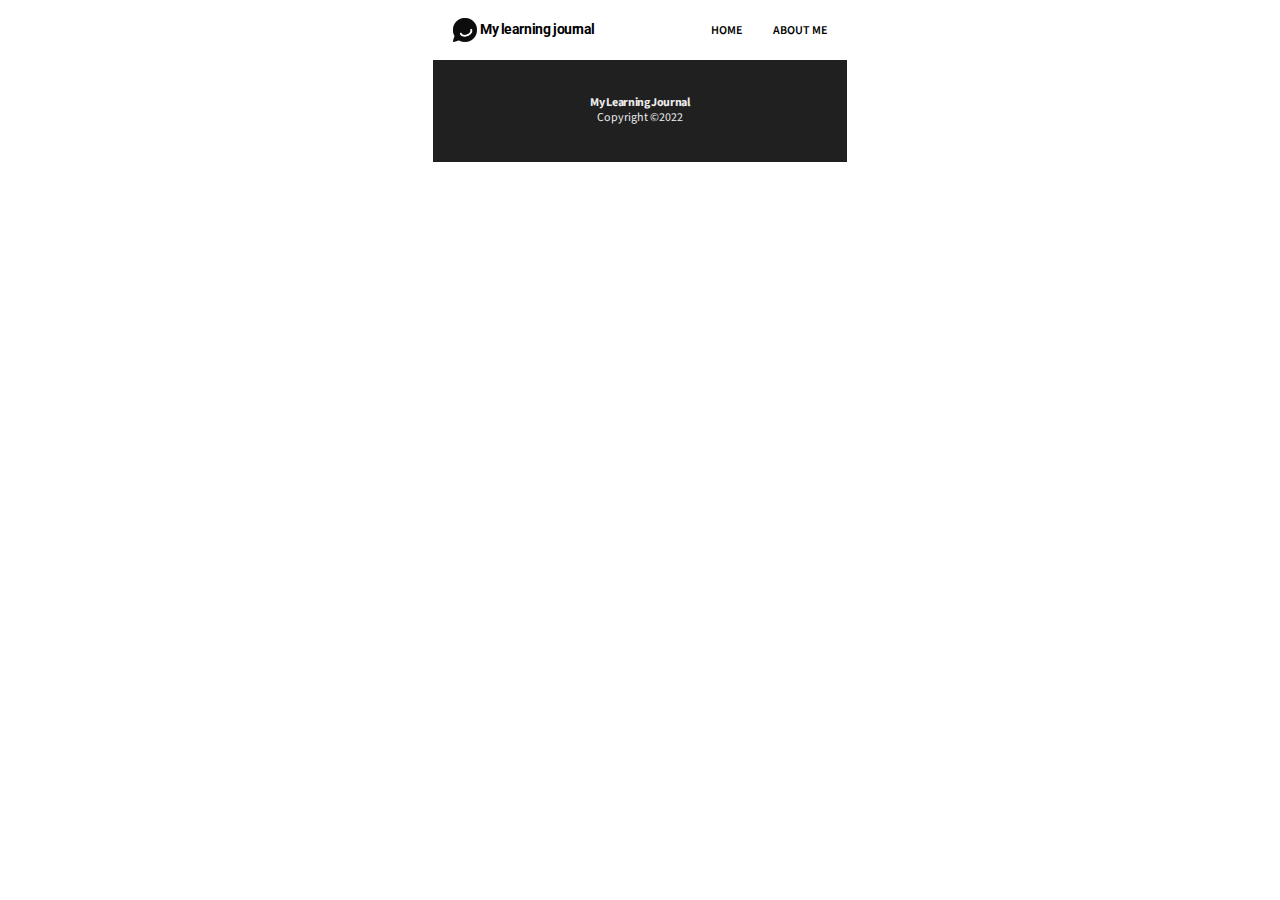
==== about.html @ 5cd8b5d0 "added include feature (new css&js files); refactored style.css; added new html pages" ====
<!DOCTYPE html>
<html lang="en">
<head>
    <meta charset="UTF-8">
    <meta name="viewport" content="width=device-width, initial-scale=1.0">
    <link rel="stylesheet" href="./css/include.css">
    <link rel="stylesheet" href="./css/style.css">
    <title>Learning Journal: About me</title>
</head>
<body>
    
    <header></header>

    <footer></footer>

    <script src="./js/include.js"></script>
</body>
</html>
---- css/include.css ----
/* Header */

header {
    padding: 1.125em 1.25em;
}

.header__nav {
    justify-content: space-between;
}

.header__nav__logo-box,
.header__nav__link-box {
    align-items: center;
}

.header__nav__logo-box img {
    margin-right: 0.1875em;
    max-width: 24px;
}

.header__nav__link-box ul {
    min-height: 1.5em;
}

.header__nav__logo-box h1 {
    font-family: Roboto;
    font-size: 0.875rem;
    letter-spacing: -0.03em;
}

.header__nav__link-box ul li {
    margin-left: 1.9375em;
}

.header__nav__link-box ul li a {
    font-size: 0.75rem;
    font-weight: 600;
    text-transform: uppercase;
}

/* Footer */

footer {
    display: flex;
    flex-direction: column;
    align-items: center;
    justify-content: center;
    background: #202020;
    color: #ECECEC;
    padding: 2.3125em 0;
}

.footer__heading, .footer__desc {
    font-size: 0.75rem;
}

.footer__heading {
    line-height: 1.08;
    letter-spacing: -0.03em;
}

.footer__desc {
    line-height: 1.25;
}
---- css/style.css ----
@import url('https://fonts.googleapis.com/css2?family=Roboto:wght@700&family=Source+Sans+Pro:wght@400;600;700&display=swap');

* {
    margin: 0;
    padding: 0;
    box-sizing: border-box;
    font-family: Source Sans Pro;
    font-weight: 400;
}

body {
    margin: 0 auto;
    max-width: 414px;
}

ul {
    list-style-type: none;
}

a {
    color: #000;
    text-decoration: none;
}

h1, h2, h2 a, h3 {
    font-weight: 700;
}

/* Misc */

.flex {
    display: flex;
}

.lh1-25 {
    line-height: 1.25;
}

/* Main */

main {
    flex-direction: column;
}

.featured {
    background: url("../img/laptop-with-a-lamp.jpg") center center / cover no-repeat;
    display: grid;
    grid-template: 1.5em 1fr 1fr 0.5em 1fr 2em / 1.25em 1fr 2fr 1.25em;
    grid-template-areas:
        ". . . ."
        ". featured-date . ."
        ". featured-heading featured-heading ."
        ". . . ."
        ". featured-desc featured-desc ."
        ". . . ."
    ;

    margin-bottom: 1.3125em;
}

.featured, .featured h2 a {
    color: #fff;
}

.featured__date {
    grid-area: featured-date;
    align-self: end;

    font-size: 0.75rem;
}

.featured__heading {
    grid-area: featured-heading;
    align-self: end;
}

.featured__heading a {
    font-size: 2rem;
    line-height: 35px;
    letter-spacing: -0.03em;
}

.featured__desc {
    grid-area: featured-desc;
}

/* Blog */

.blog ul {
    display: flex;
    flex-direction: column;
    /* grid-template-columns: repeat(3, 1fr);
    gap: 1.625em; */
}

.blog ul li {
    display: grid;
    grid-template: 0.8125em auto 1fr 2fr 2fr 1.69em / 1.25em 1fr 2fr 1.25em;
    grid-template-areas:
        ".     .          .      ."
        ". blog-image blog-image ."
        ". blog-date      .      ."
        ". blog-heading   .      ."
        ". blog-desc  blog-desc  ."
        ".      .         .      ."
    ;

    justify-items: start;
}

.blog ul li img {
    grid-area: blog-image;
    max-width: 374px;
    justify-self: center;
    object-fit: cover;
    border-radius: 1%;
}

.blog__date {
    grid-area: blog-date;
    align-self: end;

    font-size: 0.875rem;
    line-height: 1.29;
}

.blog__heading {
    grid-area: blog-heading;
    align-self: center;

    font-size: 24px;
    line-height: 26px;
}

.blog__desc {
    grid-area: blog-desc;
    align-self: end;

    color: #505050;
    font-size: 1rem;
    line-height: 1.25;

}
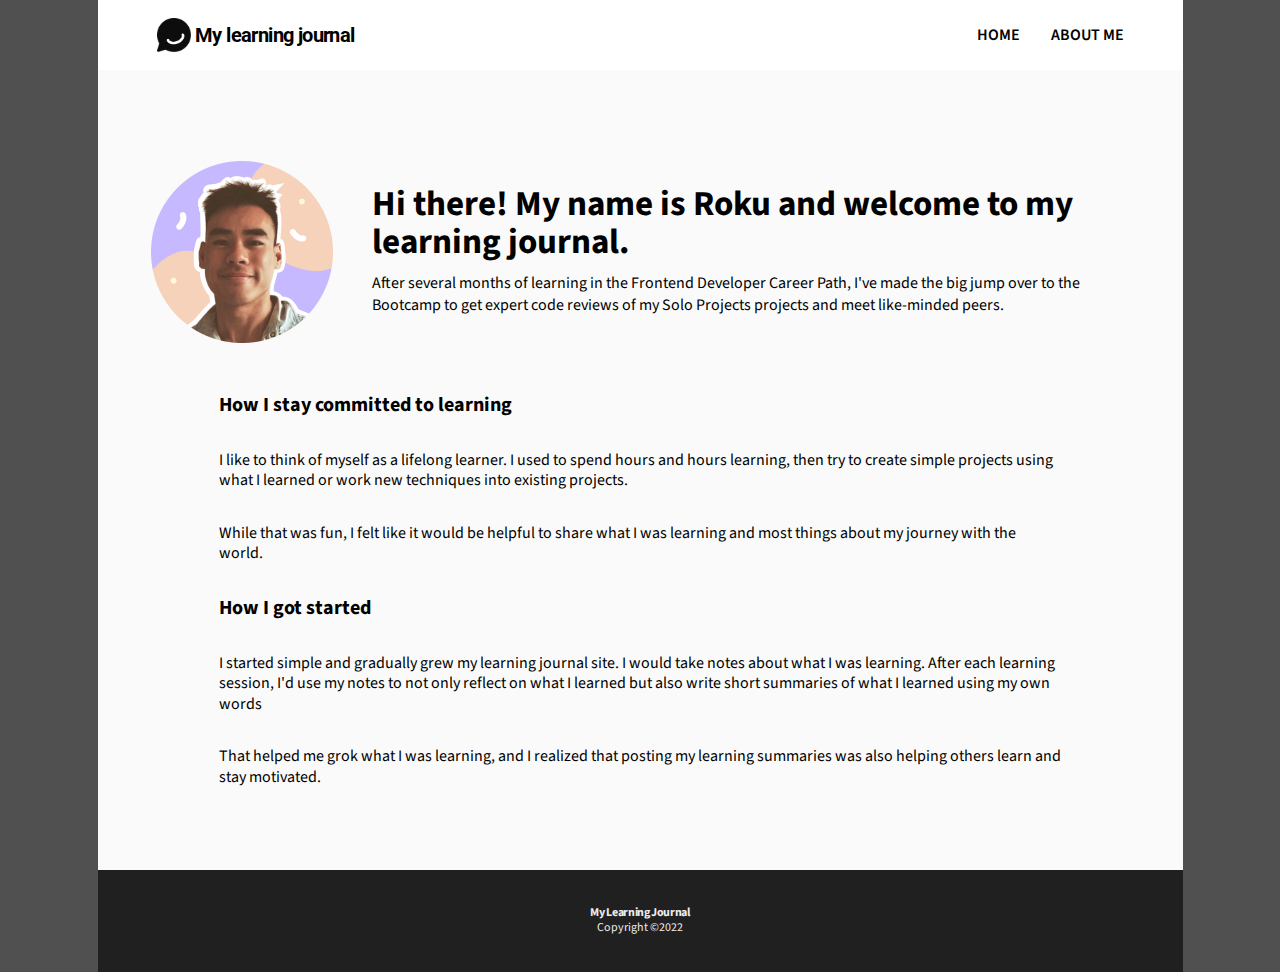
==== commit 1ce625cb: "added about me page html, styles & logic; reworked featured post wrapper logic" ====
--- a/about.html
+++ b/about.html
@@ -11,8 +11,24 @@
     
     <header></header>
 
+    <main class="about-main">
+        <section class="about-main__section">
+            <img src="./img/scrimba-avatar.png" alt="Guy smiling">
+            <h1 class="about-main__section__heading">Hi there! My name is Roku and welcome to my learning journal.</h1>
+            <p class="about-main__section__desc">
+                After several months of learning in the Frontend Developer Career Path,
+                I've made the big jump over to the Bootcamp to get expert code reviews
+                of my Solo Projects projects and meet like-minded peers.
+            </p>
+        </section>
+        <section class="about-main__wrapper-section flex-column">
+            <div class="featured-post__wrapper"></div>
+        </section>
+    </main>
+
     <footer></footer>
 
+    <script src="./js/about.js" type="module"></script>
     <script src="./js/include.js"></script>
 </body>
 </html>--- a/css/include.css
+++ b/css/include.css
@@ -1,7 +1,14 @@
+/* Misc */
+
+.flex {
+    display: flex;
+}
+
 /* Header */
 
 header {
     padding: 1.125em 1.25em;
+    background: #fff;
 }
 
 .header__nav {
@@ -19,6 +26,7 @@
 }
 
 .header__nav__link-box ul {
+    align-items: center;
     min-height: 1.5em;
 }
 
@@ -61,4 +69,27 @@
 
 .footer__desc {
     line-height: 1.25;
+}
+
+/* Media */
+
+@media (min-width: 1085px) {
+    header {
+        padding: 1.125em 3.6875em;
+    }
+
+    .header__nav__logo-box img {
+        margin-right: 0.28125em;
+        max-width: 34px;
+    }
+
+    .header__nav__logo-box h1 {
+        font-size: 1.25rem;
+    }
+
+    .header__nav__link-box ul li a {
+        font-size: 1rem;
+        font-weight: 600;
+        text-transform: uppercase;
+    }
 }--- a/css/style.css
+++ b/css/style.css
@@ -11,6 +11,7 @@
 body {
     margin: 0 auto;
     max-width: 414px;
+    background: #505050;
 }
 
 ul {
@@ -22,87 +23,102 @@
     text-decoration: none;
 }
 
-h1, h2, h2 a, h3 {
+h1, h2, h2 a, h3, button {
     font-weight: 700;
 }
 
+main {
+    flex-direction: column;
+    padding-bottom: 2.25em;
+    background: #fff;
+}
+
 /* Misc */
 
-.flex {
+.flex-column {
     display: flex;
+    flex-direction: column;
 }
 
 .lh1-25 {
     line-height: 1.25;
 }
 
-/* Main */
-
-main {
-    flex-direction: column;
-}
+/* Featured Mixed */
+
+.featured__wrapper__date, .featured-post__date {
+    font-size: 0.75rem;
+}
+
+/* Featured Min */
 
 .featured {
-    background: url("../img/laptop-with-a-lamp.jpg") center center / cover no-repeat;
-    display: grid;
-    grid-template: 1.5em 1fr 1fr 0.5em 1fr 2em / 1.25em 1fr 2fr 1.25em;
-    grid-template-areas:
-        ". . . ."
-        ". featured-date . ."
-        ". featured-heading featured-heading ."
-        ". . . ."
-        ". featured-desc featured-desc ."
-        ". . . ."
-    ;
-
-    margin-bottom: 1.3125em;
+    display: flex;
+    align-items: flex-end;
+    min-height: 293px;
+    padding: 1.5625em 1.25em;
 }
 
 .featured, .featured h2 a {
     color: #fff;
 }
 
-.featured__date {
-    grid-area: featured-date;
-    align-self: end;
-
-    font-size: 0.75rem;
-}
-
-.featured__heading {
-    grid-area: featured-heading;
-    align-self: end;
-}
-
-.featured__heading a {
+.featured__wrapper__heading {
+    margin: 0.5625em 0;
+}
+
+.featured__wrapper__heading a {
     font-size: 2rem;
     line-height: 35px;
     letter-spacing: -0.03em;
 }
 
-.featured__desc {
-    grid-area: featured-desc;
+/* Featured Max */
+
+.featured-main {
+    padding: 2em 1.25em 3.5em;
+}
+
+.featured-post__date, .featured-post__heading {
+    margin-bottom: 1rem;
+}
+
+.featured-post__heading{
+    font-size: 2em;
+    line-height: 1.06;
+}
+
+.featured-post img {
+    margin: 2.1875em 0;
+    max-width: 100%;
+    max-height: 191px;
+    object-fit: cover;
+}
+
+.featured-post__wrapper__article__heading, .featured-post__wrapper__article__desc {
+    margin-bottom: 1.8125em;
+}
+
+.featured-post__wrapper__article__heading {
+    font-size: 1rem;
 }
 
 /* Blog */
 
 .blog ul {
-    display: flex;
-    flex-direction: column;
-    /* grid-template-columns: repeat(3, 1fr);
-    gap: 1.625em; */
+    padding-top: 1.25em;
 }
 
 .blog ul li {
     display: grid;
-    grid-template: 0.8125em auto 1fr 2fr 2fr 1.69em / 1.25em 1fr 2fr 1.25em;
+    grid-template: 1.25em auto 1fr 2fr 2fr 1.25em / 1.25em 1fr 2fr 1.25em;
     grid-template-areas:
-        ".     .          .      ."
-        ". blog-image blog-image ."
-        ". blog-date      .      ."
-        ". blog-heading   .      ."
-        ". blog-desc  blog-desc  ."
-        ".      .         .      ."
+        ".     .              .        ."
+        ". blog-image     blog-image   ."
+        ". blog-date          .        ."
+        ". blog-heading   blog-heading ."
+        ". blog-desc      blog-desc    ."
+        ".     .              .        ."
     ;
 
     justify-items: start;
@@ -110,7 +126,7 @@
 
 .blog ul li img {
     grid-area: blog-image;
-    max-width: 374px;
+    width: 100%;
     justify-self: center;
     object-fit: cover;
     border-radius: 1%;
@@ -128,8 +144,8 @@
     grid-area: blog-heading;
     align-self: center;
 
-    font-size: 24px;
-    line-height: 26px;
+    font-size: 1.5rem;
+    line-height: 1.08;
 }
 
 .blog__desc {
@@ -137,7 +153,220 @@
     align-self: end;
 
     color: #505050;
-    font-size: 1rem;
-    line-height: 1.25;
-
-}
+}
+
+.blog__btn {
+    margin: 0 auto;
+    border: none;
+    background: none;
+    padding: 0.4375em;
+    margin-bottom: 0.4375em;
+    cursor: pointer;
+
+    text-decoration: underline;
+    text-transform: capitalize;
+}
+
+/* About */
+
+.about-main {
+    padding: 0 1.25em;
+    padding-top: 1.625em;
+}
+
+.about-main__section {
+    margin-bottom: 3.125em;
+}
+
+.about-main__section img {
+    margin-bottom: 1.6875em;
+}
+
+.about-main__section__heading {
+    font-size: 2.1875rem;
+    line-height: 1.09;
+    margin-bottom: 0.457em;
+}
+
+/* Media */
+
+@media (min-width: 1085px) {
+    body {
+        max-width: 1085px;
+    }
+
+    main {
+        background-color: #FAFAFA;
+    }
+
+    /* Featured Mixed */
+
+    .featured__wrapper__date, .featured__wrapper__desc, .featured-post__date {
+        font-size: 1rem;
+    }
+
+    .featured__wrapper__heading a, .featured-post__heading {
+        line-height: 1.08;
+    }
+
+    .featured-post__date, .featured-post__heading {
+        margin-bottom: 0rem;
+    }
+
+    /* Featured Min */
+
+    .featured {
+        background-position: top center;
+        padding: 3.6875em;
+        min-height: 488px;
+    }
+
+    .featured__wrapper__heading a{
+        font-size: 2.5rem;
+        transition: ease-in 0.1s;
+    }
+
+    .featured__wrapper__heading a:hover {
+        border-bottom: 3px solid #fff;
+    }
+
+    .featured__wrapper__desc {
+        padding-right: 36%;
+    }
+
+    /* Featured Max */
+
+    .featured-main {
+        padding: 0;
+    }
+
+    .featured-post {
+        display: grid;
+        grid-template: 1fr 1.5em 1fr 1.5em 1fr 2.25em auto 2.25em auto / 3.3125em 4.25em 1fr 4.25em 3.3125em;
+        grid-template-areas: 
+            ".  .  main-date    .  ."
+            ".  .      .        .  ."
+            ".  .  main-heading .  ."
+            ".  .      .        .  ."
+            ".  .  main-desc    .  ."
+            ".  .      .        .  ."
+            ". img    img     img  ."
+            ".  .      .        .  ."
+            ".  .     post       . ."
+        ;
+    }
+
+    .featured-post__date {
+        grid-area: main-date;
+        align-self: end;
+    }
+
+    .featured-post__heading {
+        grid-area: main-heading;
+
+        font-size: 2.25rem;
+    }
+
+    .featured-post__desc{
+        grid-area: main-desc;
+    }
+
+    .featured-post__desc, .featured-post__wrapper__article__desc{
+        font-size: 1.125em;
+        line-height: 1.28;
+    }
+
+    .featured-post img {
+        grid-area: img;
+        margin: 0;
+        width: 100%;
+        max-height: 488px;
+        object-position: top center;
+    }
+
+    .featured-post__wrapper {
+        grid-area: post;
+    }
+
+    .featured-post__wrapper__heading {
+        font-size: 1.5rem;
+    }
+
+    .featured-post__wrapper__article__heading,  .featured-post__wrapper__article__desc{
+        margin-bottom: 2rem;
+    }
+
+    /* Blog */
+
+    .blog ul {
+        display: grid;
+        grid-template-columns: repeat(3, minmax(19.3125em, 1fr));
+        gap: 1.625em;
+        padding: 3.3125em;
+        
+    }
+    .blog ul li {
+        grid-template: minmax(14.5rem, auto) 1fr 1fr 2fr / 1fr 2fr;
+        grid-template-areas:
+        "blog-image    blog-image "
+        "blog-date         .      "
+        "blog-heading blog-heading"
+        "blog-desc     blog-desc  "
+        ;
+    }
+    .blog ul li img {
+        height: 100%;
+    }
+
+    .blog__date {
+        align-self: center;
+    }
+
+    .blog__heading {
+        align-self: center;
+    }
+
+    /* About */
+
+    .about-main {
+        padding: 5.6875em 3.3125em 3.1875em;
+    }
+
+    .about-main__section {
+        display: grid;
+        grid-template: 1.2em 1fr 1fr / 1fr 2em 4fr;
+    }
+
+    .about-main__section img {
+        margin: 0;
+        grid-column: 1 / 2;
+        grid-row: 1 / -1;
+        align-self: center;
+        justify-self: start;
+    }
+
+    .about-main__section__heading {
+        margin: 0;
+        grid-row: 2 / 3;
+        grid-column: 3 / 4;
+        align-self: end;
+    }
+
+    .about-main__section__desc {
+        margin-top: 0.625em;
+        grid-row: 3 / 4;
+        grid-column: 3 / 4;
+    }
+
+    .about-main__wrapper-section {
+        padding: 0 4.25em;
+    }
+
+    .about-main__wrapper-section .featured-post__wrapper__article__heading {
+        font-size: 1.25rem;
+    }
+
+    .about-main__wrapper-section .featured-post__wrapper__article__desc {
+        font-size: 1rem;
+    }
+}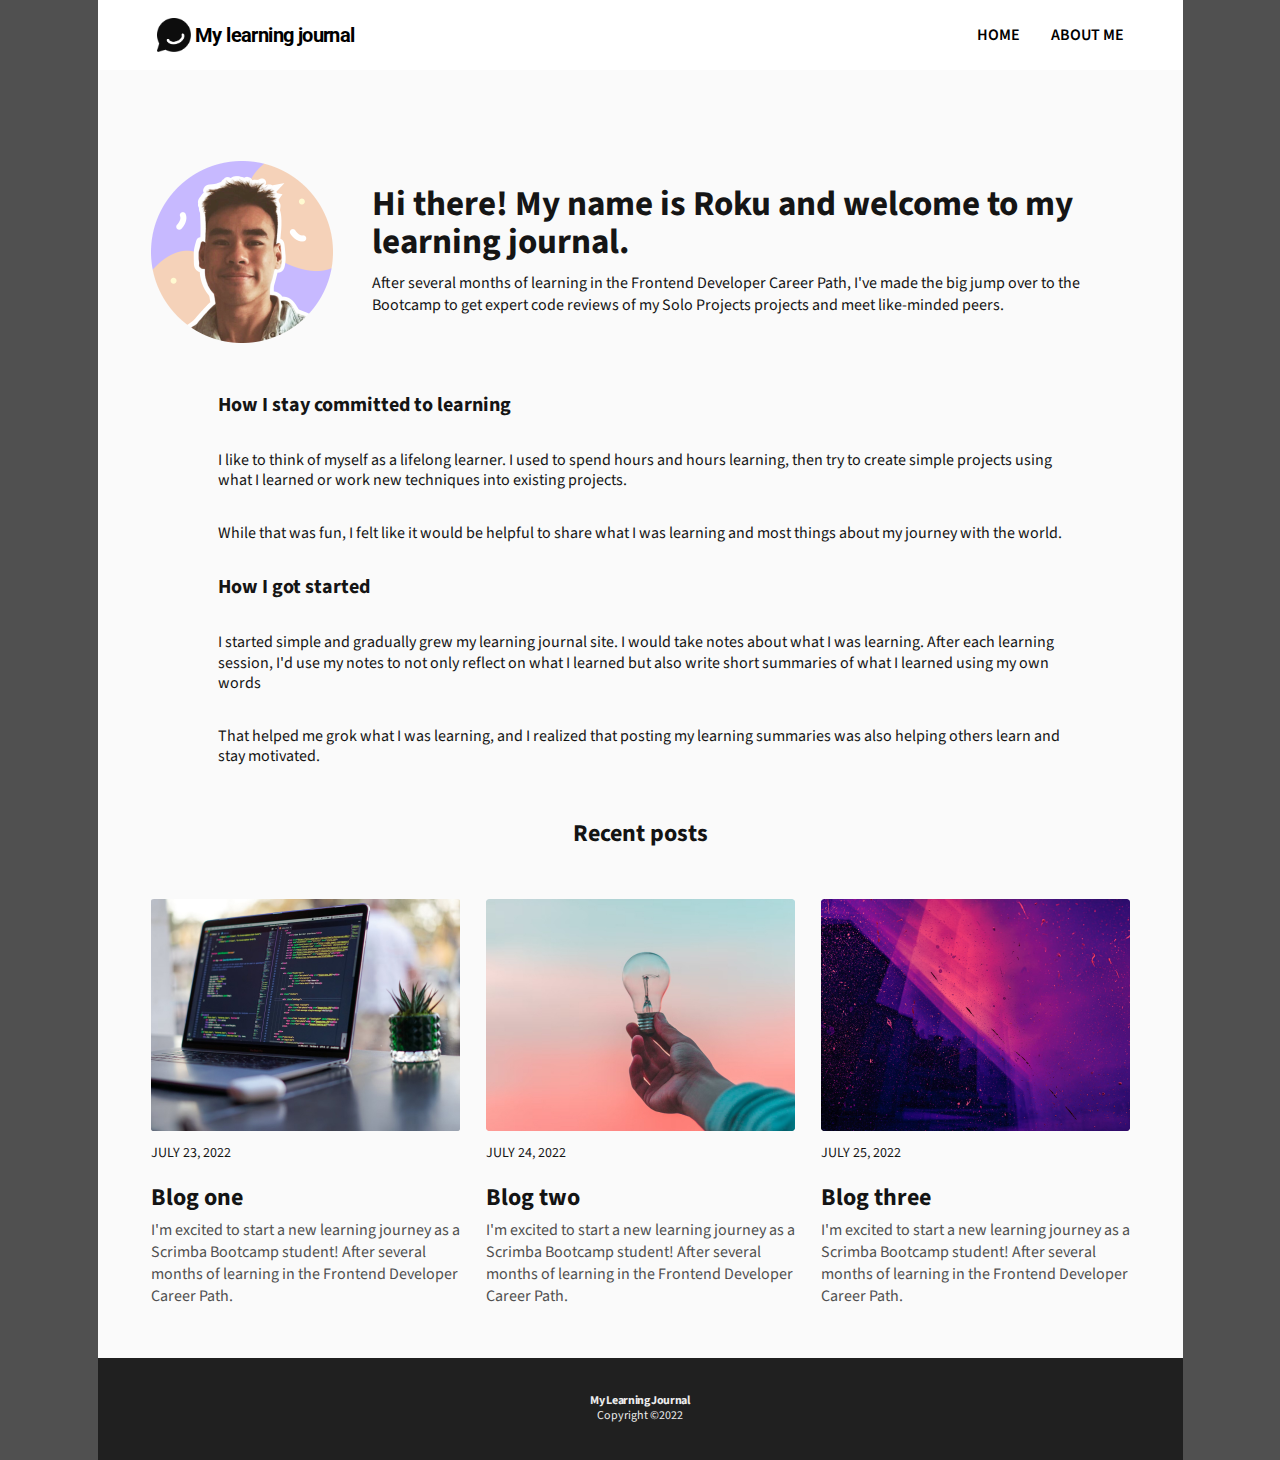
==== commit 2fb494fb: "changed feed.js logic; added recent posts html & styles; added recent posts to featured.html & about" ====
--- a/about.html
+++ b/about.html
@@ -11,7 +11,7 @@
     
     <header></header>
 
-    <main class="about-main">
+    <main class="about-main flex-column">
         <section class="about-main__section">
             <img src="./img/scrimba-avatar.png" alt="Guy smiling">
             <h1 class="about-main__section__heading">Hi there! My name is Roku and welcome to my learning journal.</h1>
@@ -24,10 +24,15 @@
         <section class="about-main__wrapper-section flex-column">
             <div class="featured-post__wrapper"></div>
         </section>
+        <section class="about-main__blog-section blog flex-column">
+            <h2 class="about-main__blog-section__heading blog-section__heading lh1-25">Recent posts</h2>
+            <ul class="flex-column" id="feed"></ul>
+        </section>
     </main>
 
     <footer></footer>
 
+    <script src="./js/feed.js" type="module"></script>
     <script src="./js/about.js" type="module"></script>
     <script src="./js/include.js"></script>
 </body>
--- a/css/style.css
+++ b/css/style.css
@@ -28,7 +28,6 @@
 }
 
 main {
-    flex-direction: column;
     padding-bottom: 2.25em;
     background: #fff;
 }
@@ -42,6 +41,10 @@
 
 .lh1-25 {
     line-height: 1.25;
+}
+
+.featured-main, .about-main {
+    color: #151515;
 }
 
 /* Featured Mixed */
@@ -104,6 +107,10 @@
 }
 
 /* Blog */
+
+.blog {
+    color: #141414;
+}
 
 .blog ul {
     padding-top: 1.25em;
@@ -145,7 +152,6 @@
     align-self: center;
 
     font-size: 1.5rem;
-    line-height: 1.08;
 }
 
 .blog__desc {
@@ -156,15 +162,21 @@
 }
 
 .blog__btn {
-    margin: 0 auto;
+    margin: 2.2em auto 0.4375em;
     border: none;
     background: none;
     padding: 0.4375em;
-    margin-bottom: 0.4375em;
     cursor: pointer;
 
     text-decoration: underline;
     text-transform: capitalize;
+}
+
+.blog-section__heading {
+    margin-top: 1.375em;
+
+    text-align: center;
+    font-size: 1rem;
 }
 
 /* About */
@@ -205,7 +217,7 @@
         font-size: 1rem;
     }
 
-    .featured__wrapper__heading a, .featured-post__heading {
+    .featured__wrapper__heading a, .featured-post__heading, .blog__heading, .blog-section__heading {
         line-height: 1.08;
     }
 
@@ -303,7 +315,7 @@
         grid-template-columns: repeat(3, minmax(19.3125em, 1fr));
         gap: 1.625em;
         padding: 3.3125em;
-        
+        padding-bottom: 0;
     }
     .blog ul li {
         grid-template: minmax(14.5rem, auto) 1fr 1fr 2fr / 1fr 2fr;
@@ -326,15 +338,24 @@
         align-self: center;
     }
 
+    .blog-section__heading {
+        margin-top: 0.91em;
+
+        font-size: 1.5rem;
+    }
+
     /* About */
 
     .about-main {
-        padding: 5.6875em 3.3125em 3.1875em;
+        padding: 0;
+        padding-top: 5.6875em;
+        padding-bottom: 3.1875em;
     }
 
     .about-main__section {
         display: grid;
         grid-template: 1.2em 1fr 1fr / 1fr 2em 4fr;
+        padding: 0 3.3125em;
     }
 
     .about-main__section img {
@@ -359,7 +380,7 @@
     }
 
     .about-main__wrapper-section {
-        padding: 0 4.25em;
+        padding: 0 7.5em;
     }
 
     .about-main__wrapper-section .featured-post__wrapper__article__heading {
@@ -369,4 +390,5 @@
     .about-main__wrapper-section .featured-post__wrapper__article__desc {
         font-size: 1rem;
     }
+
 }